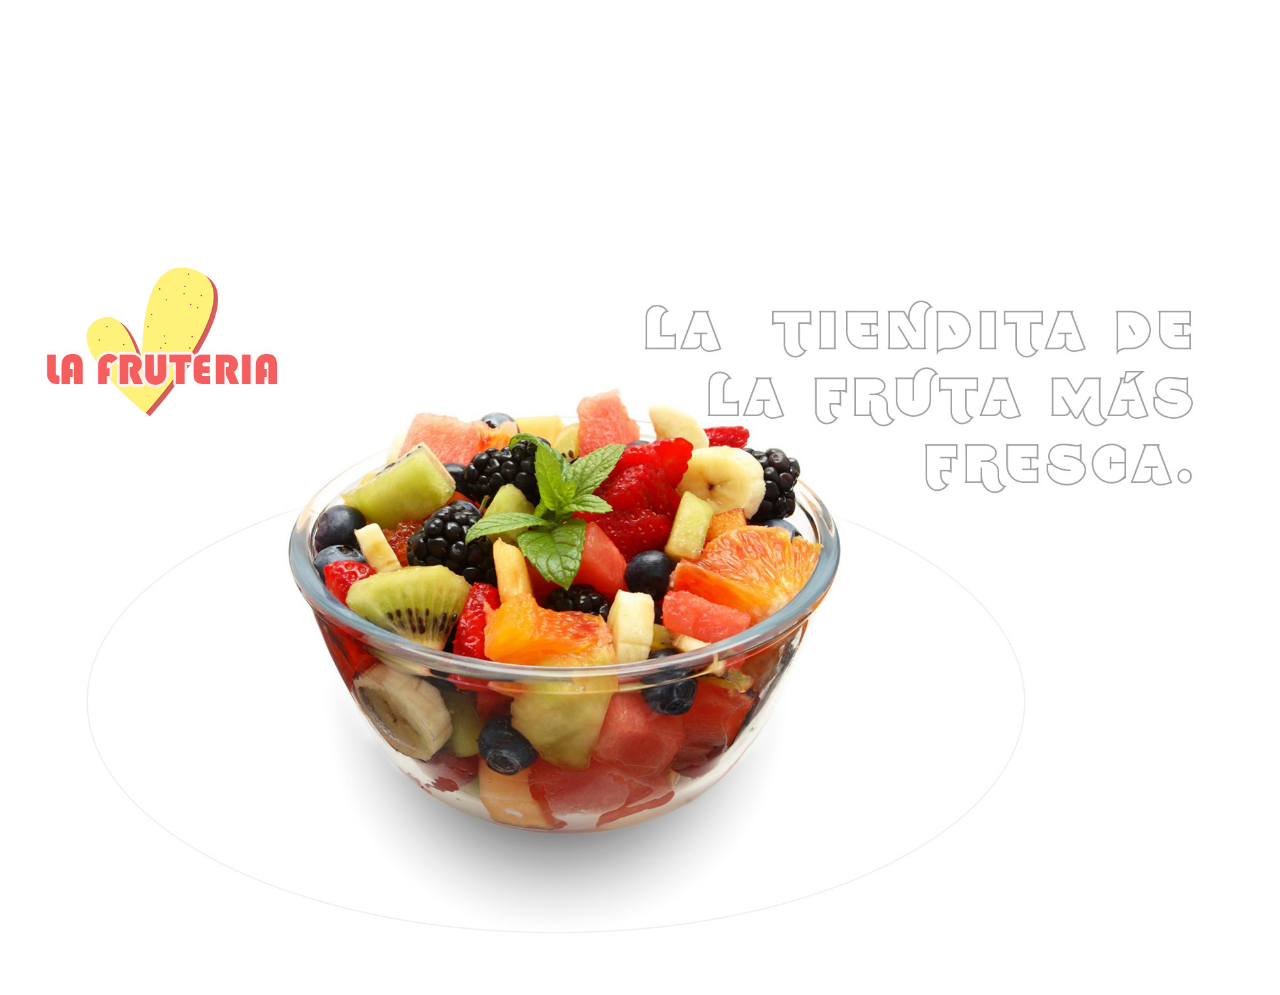
==== portada.html @ bd4fa265 "primer commit" ====
<!DOCTYPE html>
<html lang="en">
	<head>
		<meta charset="utf-8" />
		<meta name="viewport" content="width=device-width, initial-scale=1" />
		<meta name="description" content="" />
		<meta
			name="author"
			content="Mark Otto, Jacob Thornton, and Bootstrap contributors"
		/>
		<meta name="generator" content="Hugo 0.79.0" />
		<title>Esté Puede ser tu sitio web</title>

		<link
			rel="canonical"
			href="https://getbootstrap.com/docs/5.0/examples/carousel/"
		/>

		<!-- Bootstrap core CSS -->
		<link href="assets/dist/css/bootstrap.min.css" rel="stylesheet" />

		<link
			rel="apple-touch-icon"
			sizes="180x180"
			href="imagenes/apple-touch-icon.png"
		/>
		<link
			rel="icon"
			type="image/png"
			sizes="32x32"
			href="imagenes/favicon-32x32.png"
		/>
		<link
			rel="icon"
			type="image/png"
			sizes="16x16"
			href="imagenes/favicon-16x16.png"
		/>
		<link rel="manifest" href="imagenes/site.webmanifest" />
		<link
			rel="mask-icon"
			href="imagenes/safari-pinned-tab.svg"
			color="#5bbad5"
		/>
		<meta name="msapplication-TileColor" content="#efefef" />
		<meta name="theme-color" content="#ffffff" />

		<style>
			.bd-placeholder-img {
				font-size: 1.125rem;
				text-anchor: middle;
				-webkit-user-select: none;
				-moz-user-select: none;
				user-select: none;
			}

			@media (min-width: 768px) {
				.bd-placeholder-img-lg {
					font-size: 3.5rem;
				}
			}
		</style>

		<!-- Custom styles for this template -->
		<link href="carousel.css" rel="stylesheet" />
	</head>
	<body>
		<!--<header>
			<nav class="navbar navbar-expand-md navbar-dark fixed-top bg-dark">
				<div class="container-fluid">
					<a class="navbar-brand" href="portada.html"
						><img src="imagenes/logofruteria.png" alt="" width="50"
					/></a>
					<button
						class="navbar-toggler"
						type="button"
						data-bs-toggle="collapse"
						data-bs-target="#navbarCollapse"
						aria-controls="navbarCollapse"
						aria-expanded="false"
						aria-label="Toggle navigation"
					>
						<span class="navbar-toggler-icon"></span>
					</button>
					<div class="collapse navbar-collapse" id="navbarCollapse">
						<ul class="navbar-nav me-auto mb-2 mb-md-0">
							<li class="nav-item active">
								<a class="nav-link" aria-current="page" href="index.html"
									>QUIENES SOMOS</a
								>
							</li>
							<li class="nav-item">
								<a class="nav-link" href="productos.html">PRODUCTOS</a>
							</li>
							<li class="nav-item">
								<a class="nav-link" href="servicios.html">SERVICIOS</a>
							</li>
							<li class="nav-item">
								<a class="nav-link" href="galeria.html">GALERIA</a>
							</li>
							<li class="nav-item">
								<a class="nav-link" href="contacto.html">CONTACTO</a>
							</li>
							<li class="nav-item">
								<a
									class="nav-link disabled"
									href="#"
									tabindex="-1"
									aria-disabled="true"
									>Disabled</a
								>
              </li>

							<li class="nav-item justify-content-center">
								<a class="nav-link" href="#">Active</a>
							</li>
							<li class="nav-item justify-content-end">
								<a class="nav-link" href="#">Link</a>
							</li>
							<li class="nav-item justify-content-end">
								<a class="nav-link" href="#">Link</a>
							</li>
							<li class="nav-item justify-content-end">
								<a
									class="nav-link disabled"
									href="#"
									tabindex="-1"
									aria-disabled="true"
									>Disabled</a
								>
							</li>
						</ul>
						<form class="d-flex">
							<input
								class="form-control me-2"
								type="search"
								placeholder="Search"
								aria-label="Search"
							/>
							<button class="btn btn-outline-success" type="submit">
								Search
							</button>
						</form>
					</div>
				</div>
			</nav>
		</header>-->
		<br />
		<br />
		<br />
		<br />
		<br />
		<br />
		<br />
		<br />
		<div class="container-fluid">
			<a href="index.html"
				><img src="imagenes/portadafrontal.jpg" class="img-fluid h-1080" alt=""
			/></a>
		</div>

		<script src="assets/dist/js/bootstrap.bundle.min.js"></script>
	</body>
</html>
---- carousel.css ----
/* GLOBAL STYLES
-------------------------------------------------- */
/* Padding below the footer and lighter body text */

body {
	padding-top: 3rem;
	padding-bottom: 3rem;
	color: #5a5a5a;
}

/* CUSTOMIZE THE CAROUSEL
-------------------------------------------------- */

/* Carousel base class */
.carousel {
	margin-bottom: 4rem;
}
/* Since positioning the image, we need to help out the caption */
.carousel-caption {
	bottom: 3rem;
	z-index: 10;
}

/* Declare heights because of positioning of img element */
.carousel-item {
	height: 32rem;
}
.carousel-item > img {
	position: absolute;
	top: 0;
	left: 0;
	min-width: 100%;
	height: 32rem;
}

/* MARKETING CONTENT
-------------------------------------------------- */

/* Center align the text within the three columns below the carousel */
.marketing .col-lg-4 {
	margin-bottom: 1.5rem;
	text-align: center;
}
.marketing h2 {
	font-weight: 400;
}
/* rtl:begin:ignore */
.marketing .col-lg-4 p {
	margin-right: 0.75rem;
	margin-left: 0.75rem;
}
/* rtl:end:ignore */

/* Featurettes
------------------------- */

.featurette-divider {
	margin: 5rem 0; /* Space out the Bootstrap <hr> more */
}

/* Thin out the marketing headings */
.featurette-heading {
	font-weight: 300;
	line-height: 1;
	/* rtl:remove */
	letter-spacing: -0.05rem;
	/*ejemplo*/
}

/* RESPONSIVE CSS
-------------------------------------------------- */

@media (min-width: 40em) {
	/* Bump up size of carousel content */
	.carousel-caption p {
		margin-bottom: 1.25rem;
		font-size: 1.25rem;
		line-height: 1.4;
	}

	.featurette-heading {
		font-size: 50px;
	}
}

@media (min-width: 62em) {
	.featurette-heading {
		margin-top: 7rem;
	}
}
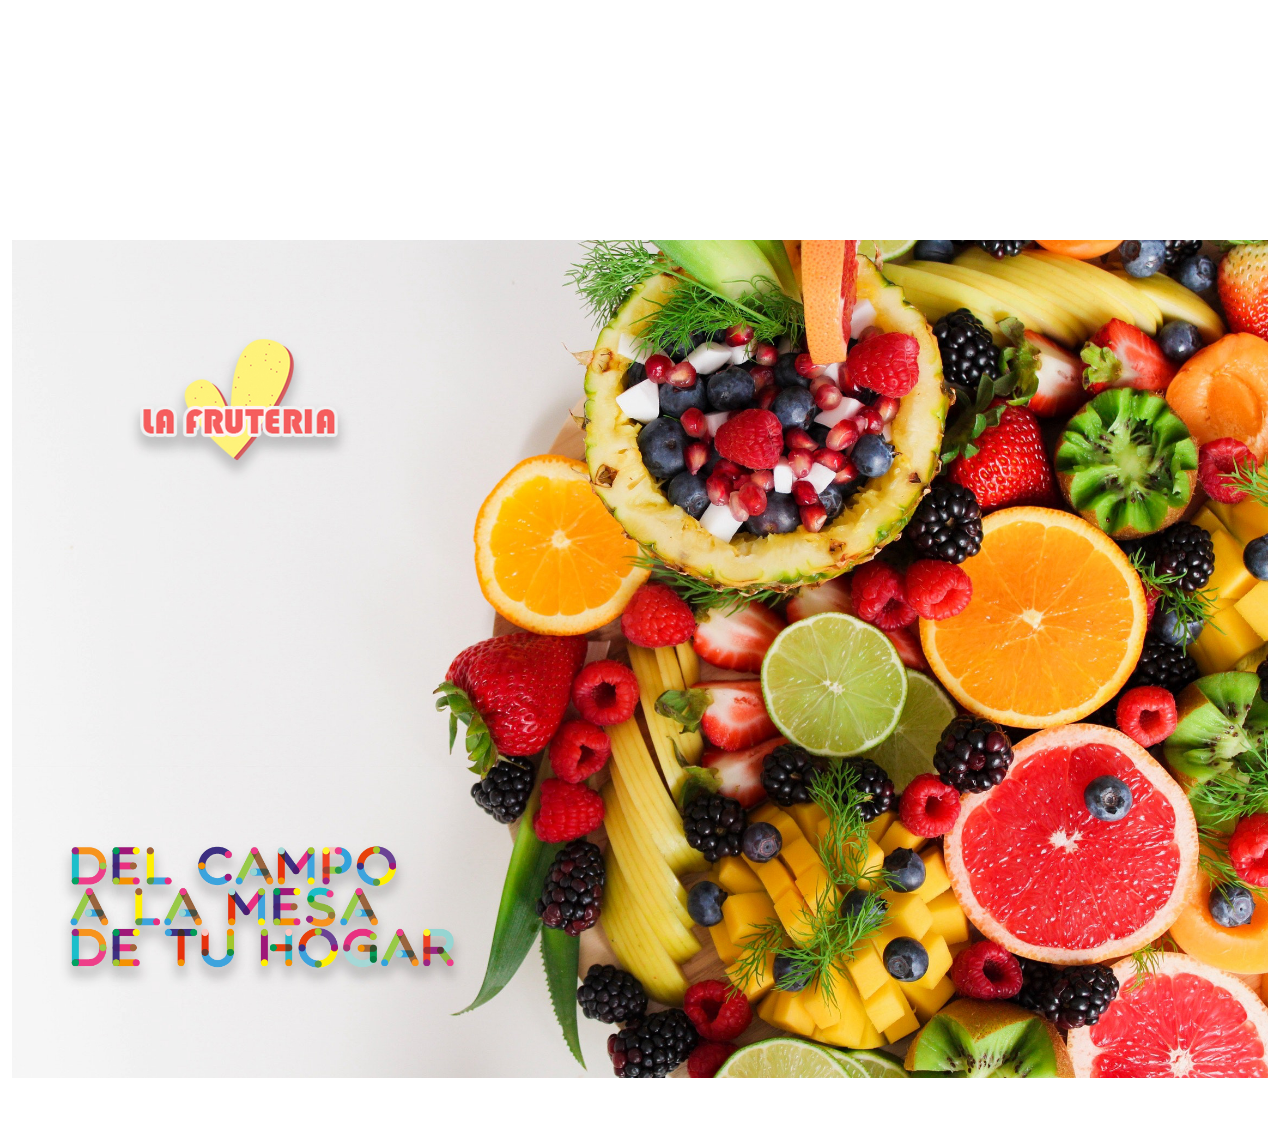
==== commit 2525724a: "set image" ====
--- a/portada.html
+++ b/portada.html
@@ -46,6 +46,10 @@
 		<meta name="theme-color" content="#ffffff" />
 
 		<style>
+			/*.portada{
+				background
+			}*/
+
 			.bd-placeholder-img {
 				font-size: 1.125rem;
 				text-anchor: middle;
@@ -155,7 +159,7 @@
 		<br />
 		<div class="container-fluid">
 			<a href="index.html"
-				><img src="imagenes/portadafrontal.jpg" class="img-fluid h-1080" alt=""
+				><img src="imagenes/portadafrontal.jpg" class="img-fluid h-1080 w-1920" id="portada" alt=""
 			/></a>
 		</div>
 
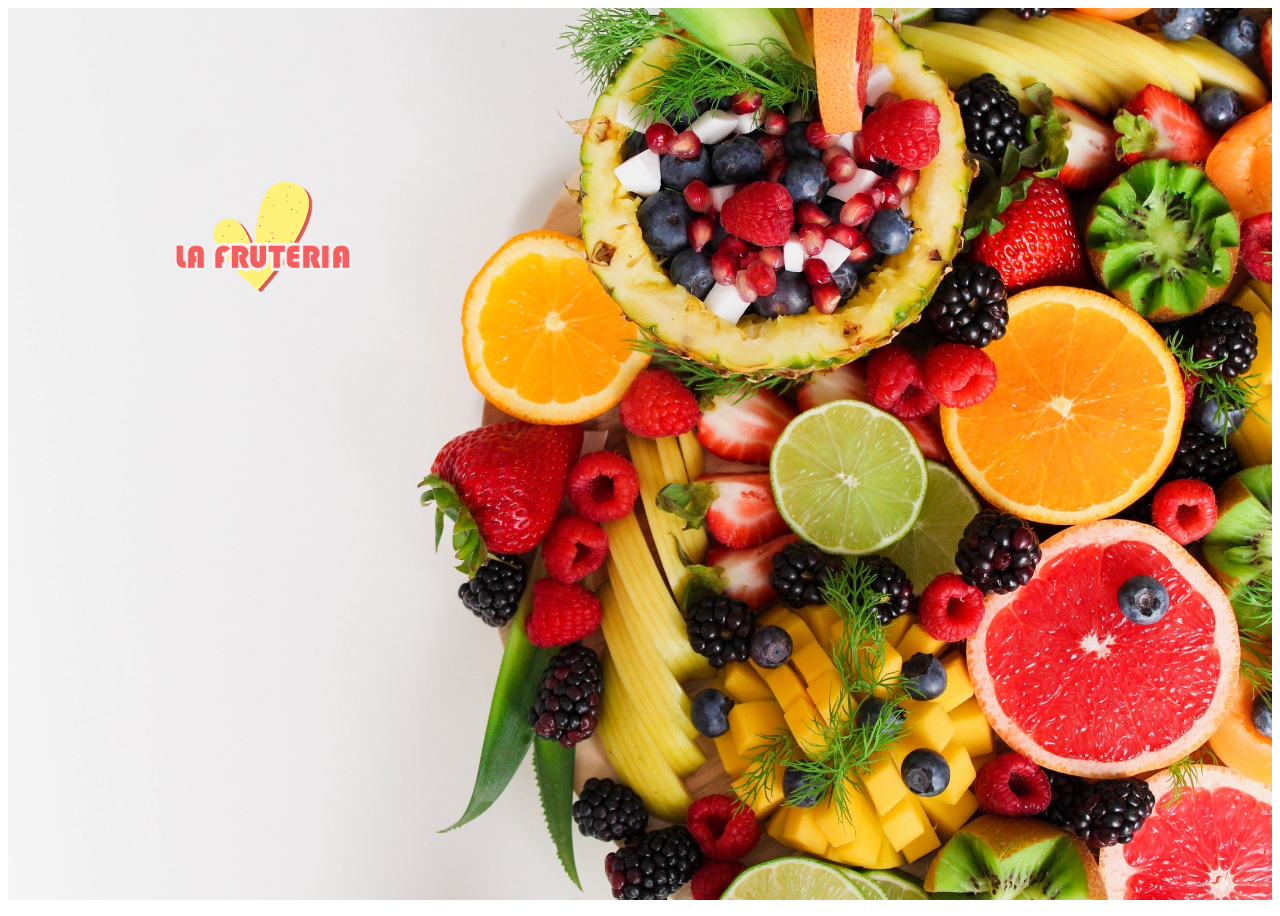
==== commit 72c873dc: "portada" ====
--- a/portada.html
+++ b/portada.html
@@ -4,20 +4,14 @@
 		<meta charset="utf-8" />
 		<meta name="viewport" content="width=device-width, initial-scale=1" />
 		<meta name="description" content="" />
-		<meta
-			name="author"
-			content="Mark Otto, Jacob Thornton, and Bootstrap contributors"
-		/>
-		<meta name="generator" content="Hugo 0.79.0" />
+		<meta name="author" content="Daniel Vallejo" />
 		<title>Esté Puede ser tu sitio web</title>
+		<link
+    rel="stylesheet"
+    href="https://cdnjs.cloudflare.com/ajax/libs/animate.css/4.1.1/animate.min.css"
+  />
 
-		<link
-			rel="canonical"
-			href="https://getbootstrap.com/docs/5.0/examples/carousel/"
-		/>
-
-		<!-- Bootstrap core CSS -->
-		<link href="assets/dist/css/bootstrap.min.css" rel="stylesheet" />
+		
 
 		<link
 			rel="apple-touch-icon"
@@ -36,19 +30,30 @@
 			sizes="16x16"
 			href="imagenes/favicon-16x16.png"
 		/>
-		<link rel="manifest" href="imagenes/site.webmanifest" />
-		<link
-			rel="mask-icon"
-			href="imagenes/safari-pinned-tab.svg"
-			color="#5bbad5"
-		/>
-		<meta name="msapplication-TileColor" content="#efefef" />
-		<meta name="theme-color" content="#ffffff" />
+		
 
 		<style>
-			/*.portada{
-				background
-			}*/
+			.portada{
+				width: 100%;
+				height: 100vh;
+				max-height: 100%;
+				background-image: url(imagenes/pback.jpg);
+				background-size:cover;
+				background-repeat: no-repeat;
+				background-position: center;
+				background-attachment: fixed;
+				
+								
+			}
+			
+			.logo{
+				width:15%;
+				display: inline-block;
+                margin: 10rem 10rem 10rem;
+
+               animation: zoomInRight; /* referring directly to the animation's @keyframe declaration */
+               animation-duration: 2s; /* don't forget to set a duration! */
+			}
 
 			.bd-placeholder-img {
 				font-size: 1.125rem;
@@ -65,104 +70,19 @@
 			}
 		</style>
 
-		<!-- Custom styles for this template -->
-		<link href="carousel.css" rel="stylesheet" />
+		
+		
 	</head>
 	<body>
-		<!--<header>
-			<nav class="navbar navbar-expand-md navbar-dark fixed-top bg-dark">
-				<div class="container-fluid">
-					<a class="navbar-brand" href="portada.html"
-						><img src="imagenes/logofruteria.png" alt="" width="50"
-					/></a>
-					<button
-						class="navbar-toggler"
-						type="button"
-						data-bs-toggle="collapse"
-						data-bs-target="#navbarCollapse"
-						aria-controls="navbarCollapse"
-						aria-expanded="false"
-						aria-label="Toggle navigation"
-					>
-						<span class="navbar-toggler-icon"></span>
-					</button>
-					<div class="collapse navbar-collapse" id="navbarCollapse">
-						<ul class="navbar-nav me-auto mb-2 mb-md-0">
-							<li class="nav-item active">
-								<a class="nav-link" aria-current="page" href="index.html"
-									>QUIENES SOMOS</a
-								>
-							</li>
-							<li class="nav-item">
-								<a class="nav-link" href="productos.html">PRODUCTOS</a>
-							</li>
-							<li class="nav-item">
-								<a class="nav-link" href="servicios.html">SERVICIOS</a>
-							</li>
-							<li class="nav-item">
-								<a class="nav-link" href="galeria.html">GALERIA</a>
-							</li>
-							<li class="nav-item">
-								<a class="nav-link" href="contacto.html">CONTACTO</a>
-							</li>
-							<li class="nav-item">
-								<a
-									class="nav-link disabled"
-									href="#"
-									tabindex="-1"
-									aria-disabled="true"
-									>Disabled</a
-								>
-              </li>
-
-							<li class="nav-item justify-content-center">
-								<a class="nav-link" href="#">Active</a>
-							</li>
-							<li class="nav-item justify-content-end">
-								<a class="nav-link" href="#">Link</a>
-							</li>
-							<li class="nav-item justify-content-end">
-								<a class="nav-link" href="#">Link</a>
-							</li>
-							<li class="nav-item justify-content-end">
-								<a
-									class="nav-link disabled"
-									href="#"
-									tabindex="-1"
-									aria-disabled="true"
-									>Disabled</a
-								>
-							</li>
-						</ul>
-						<form class="d-flex">
-							<input
-								class="form-control me-2"
-								type="search"
-								placeholder="Search"
-								aria-label="Search"
-							/>
-							<button class="btn btn-outline-success" type="submit">
-								Search
-							</button>
-						</form>
-					</div>
-				</div>
-			</nav>
-		</header>-->
-		<br />
-		<br />
-		<br />
-		<br />
-		<br />
-		<br />
-		<br />
-		<br />
-		<div class="container-fluid">
+		
+		<div class="portada">
+			
 			<a href="index.html"
-				><img src="imagenes/portadafrontal.jpg" class="img-fluid h-1080 w-1920" id="portada" alt=""
+				><img src="imagenes/logofruteria.png" class="logo animate__animated animate__zoomInRight"  alt="" width="15%"
 			/></a>
+		
 		</div>
 
-		<script src="assets/dist/js/bootstrap.bundle.min.js"></script>
+		
 	</body>
 </html>
